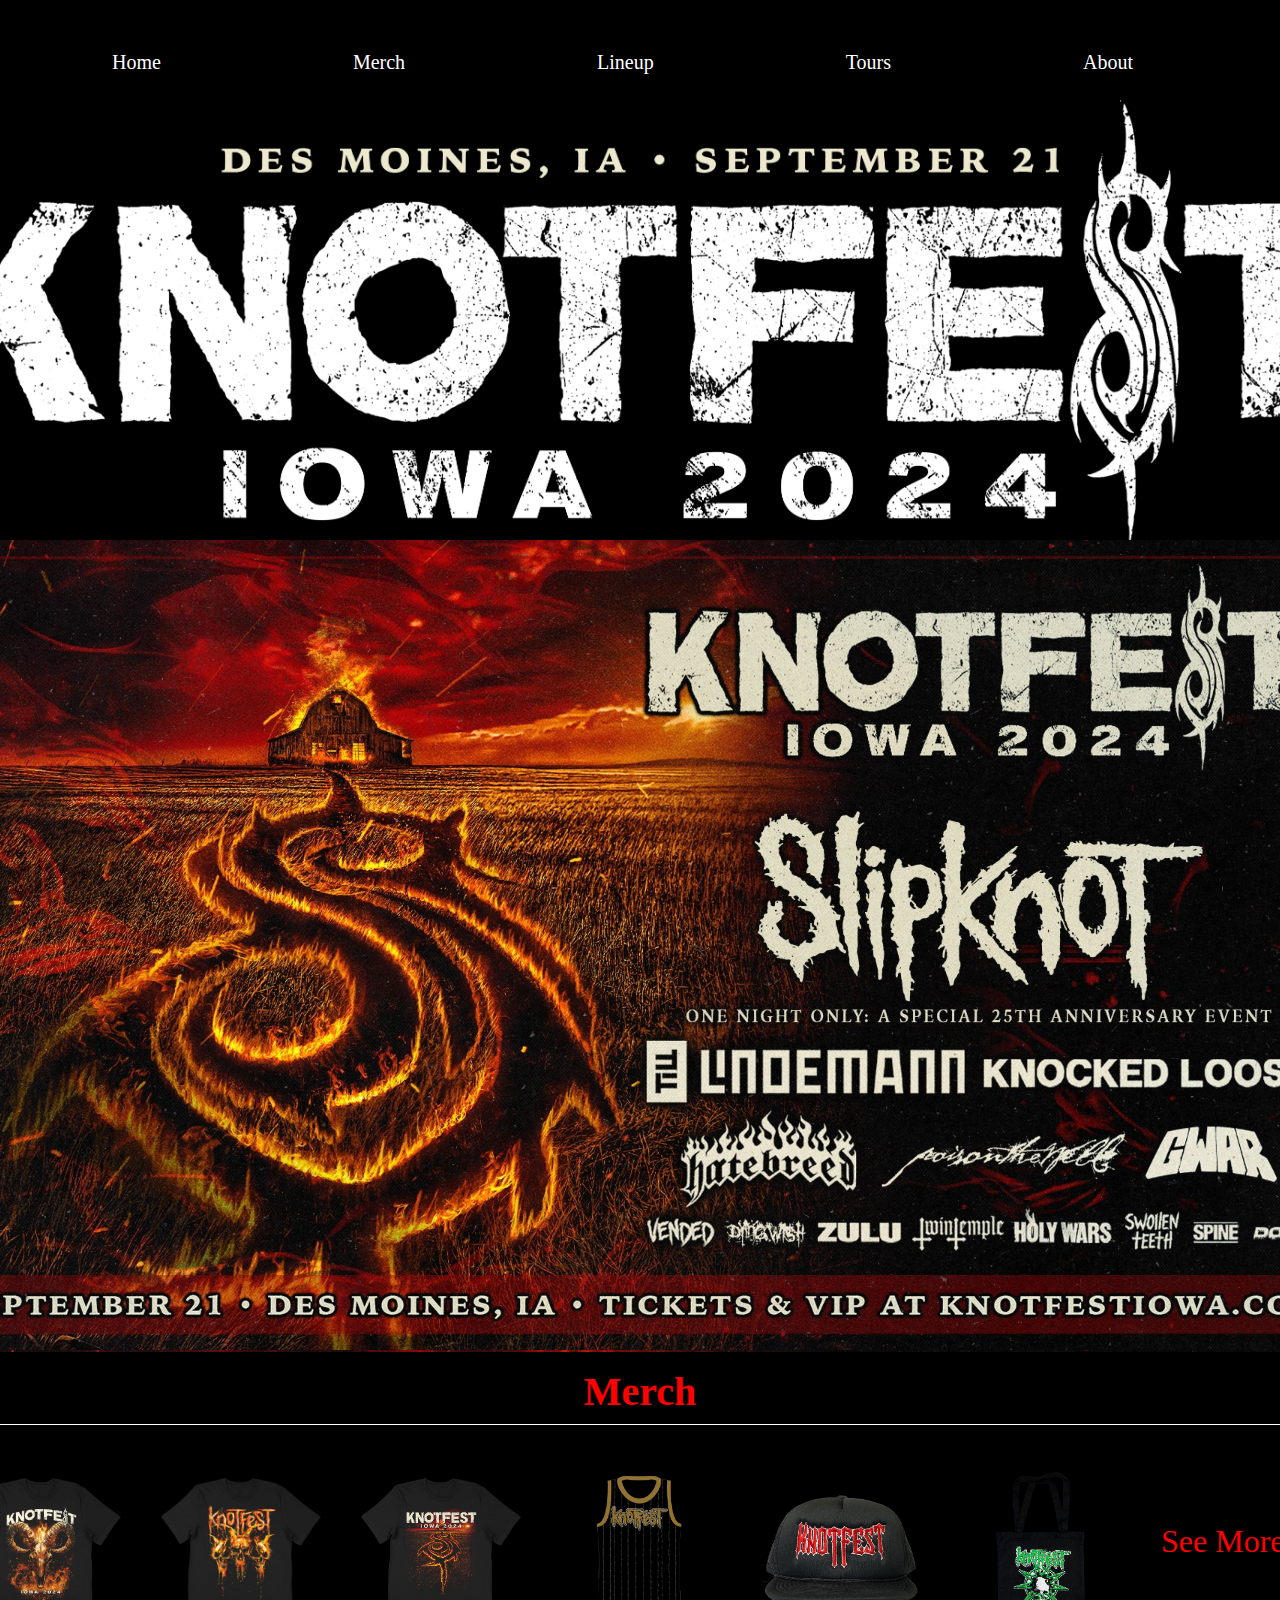
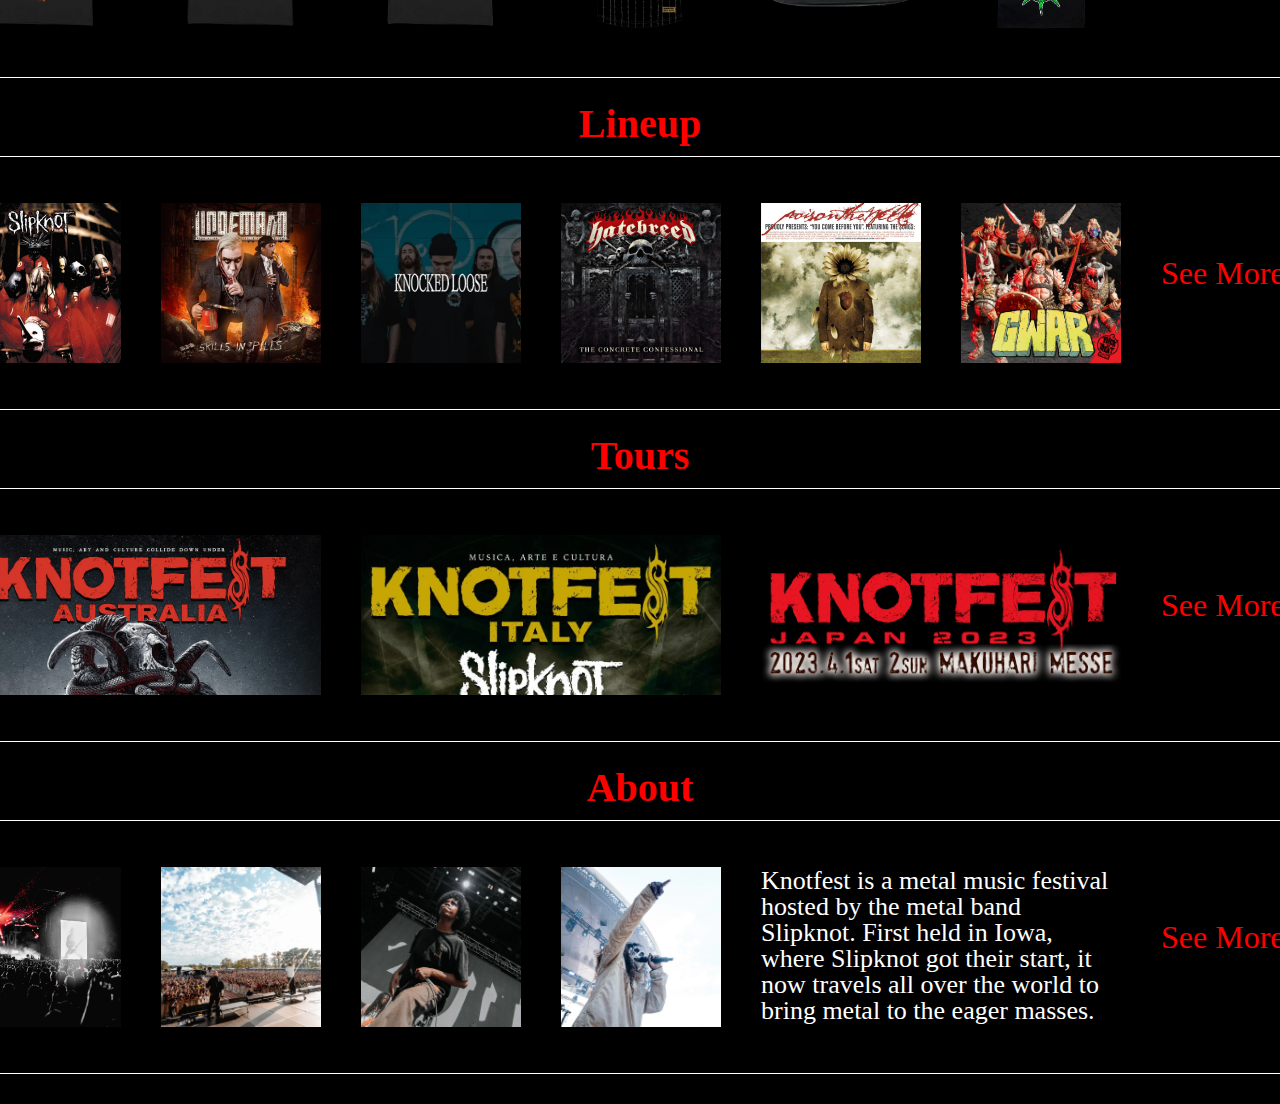
==== index.html @ 4ee6412b "Add files via upload" ====
<!DOCTYPE html>
<html>
	<head>
		<meta charset="UTF-8">

		<!-- CSS Files -->
		<link rel="stylesheet" href="css/reset.css" />
		<link rel="stylesheet" href="css/style.css" />

		<!-- All JS Files -->
		<script type="text/javascript" src="js/script.js"></script>
	
		<title>knotfest</title>
	
	</head>

	<body>
		<div class="whole">
			<div class="menu">
				<a class="link home" href="" target="_blank">Home</a>
				<a class="link capitalism" href="" target="_blank">Merch</a>
				<a class="link lineup" href="" target="_blank">Lineup</a>
				<!-- <a class="link photos" href="" target="_blank">Photos</a> -->
				<a class="link tours" href="" target="_blank">Tours</a>
				<a class="link about" href="" target="_blank">About</a>
			</div>

			<div class="bar"></div>

			<div class="hero"></div>

			<div class="everything">
				<div class="contents capitalism2">
					<h1 class="section">Merch</h1>
					<div class="box capiitalism3">
						<div class="capitalismInsidesLeft insidesLeft"></div>
						<div class="capitalismInsides2 insides"></div>
						<div class="capitalismInsides3 insides"></div>
						<div class="capitalismInsides4 insides"></div>
						<div class="capitalismInsides5 insides"></div>
						<div class="capitalismInsides6 insides"></div>
						<div class="capitalismInsides7 insides">
							<a class="seeMore capitalism5" href="" target="_blank">See More ></a>
						</div>

					</div>
				</div>
				<div class="contents lineup2">
					<h1 class="section">Lineup</h1>
					<div class="box lineup3">
						<div class="lineupInsidesLeft insidesLeft"></div>
						<div class="lineupInsides2 insides"></div>
						<div class="lineupInsides3 insides"></div>
						<div class="lineupInsides4 insides"></div>
						<div class="lineupInsides5 insides"></div>
						<div class="lineupInsides6 insides"></div>
						<div class="lineupInsides7 insides">
							<a class="seeMore lineup5" href="" target="_blank">See More ></a>
						</div>
					</div>
				</div>
				<!-- <div class="contents photos2">
					<h1 class="section">Photos</h1>
					<div class="box photos3">
						<div class="photosInsidesLeft insidesLeft"></div>
						<div class="photosInsides2 insides"></div>
						<div class="photosInsides3 insides"></div>
						<div class="photosInsides4 insides"></div>
						<div class="photosInsides5 insides"></div>
						<div class="photosInsides6 insides"></div>
						<div class="photosInsides7 insides">
							<a class="seeMore photos5" href="" target="_blank">See More ></a>
						</div>
					</div>
				</div> -->
				<div class="contents tours2">
					<h1 class="section">Tours</h1>
					<div class="box tours3">
						<div class="toursInsidesLeft insidesLeftBig"></div>
						<!-- <div class="toursInsides2 insides"></div> -->
						<div class="toursInsides3 insidesBig"></div>
						<!-- <div class="toursInsides4 insides"></div> -->
						<div class="toursInsides5 insidesBig"></div>
						<!-- <div class="toursInsides6 insides"></div> -->
						<div class="toursInsides7 insides">
							<a class="seeMore tours5" href="" target="_blank">See More ></a>
						</div>
					</div>
				</div>
				<div class="contents about2">
					<h1 class="section">About</h1>
					<div class="box about3">
						<div class="aboutInsidesLeft insidesLeft"></div>
						<div class="aboutInsides2 insides"></div>
						<div class="aboutInsides3 insides"></div>
						<div class="aboutInsides4 insides"></div>
						<div class="aboutInsides5 insidesBig">
							<p class="aboutInsides insidesAbout">Knotfest is a metal music festival hosted by the metal band Slipknot. First held in Iowa, where Slipknot got their start, it now travels all over the world to bring metal to the eager masses.</p>
						</div>
						<div class="aboutInsides7 insides">
							<a class="seeMore about5" href="" target="_blank">See More ></a>
						</div>
						<!-- <p class="aboutInsides insidesAbout">Knotfest is a metal music festival hosted by the metal band Slipknot. First held in Iowa, where Slipknot got their start, it now travels all over the world to bring metal to the eager masses.</p>
						<div class="aboutInsides insidesRight">
							<a class="seeMore about5" href="" target="_blank">See More ></a>
						</div> -->
					</div>
				</div>
			</div>
		</div>

	</body>

</html>
---- css/style.css ----
.whole {
    width: 100vw;
    height: 2704px;
    background: black;
}

.menu {
    width: 1440px;
    height: 100px;
    /* background: red; */
    left: 50%;
    top: 0px;
    transform: translate(-50%, 0%);
    position: relative;
    border-bottom: grey 10px;
}

.link {
    color: white;
    float: left;
    margin-left: 192px;
    margin-top: 52px;
    text-align: center;
    left: 50%;
    font-size: 20px;
    text-decoration: none;
}

.bar {
    width: 1440px;
    height: 440px;
    background: url(../images/biglogo.webp);
    background-size: 100%;
    /* margin-left: 10px;
    margin-right: 10px; */
    left: 50%;
    top: 0px;
    transform: translate(-50%, 0%);
    position: relative;
}

.hero {
    width: 1440px;
    height: 812px;
    background: url(../images/hero.jpg);
    background-size: 100%;
    left: 50%;
    top: 0px;
    transform: translate(-50%, 0%);
    position: relative;
}

.contents {
    width: 1440px;
    height: 312px;
    /* border: solid white 1px; */
    left: 50%;
    transform: translate(-50%, 0%);
    position: relative;
    margin-top: 20px;
}

.section {
    font-size: 40px;
    color: red;
    text-align: center;
}

.box {
    width: 1440px;
    height: 252px;
    border: solid white 1px;
    margin-top: 12px;
}

.aboutInsides {
    width: 360px;
    font-size: 26px;
    margin-top: 1px;
    color: white;
    text-align: left;
    left: 50%;
    top: 0px;
    transform: translate(-50%, 0%);
    position: relative;
    float: left;
}

.insidesLeft {
    width: 160px;
    height: 212px;
    background: white;
    float: left;
    margin-left: 40px;
    margin-right: 20px;
    margin-top: 20px;
    margin-bottom: 20px;
}

.insides {
    width: 160px;
    height: 212px;
    background: white;
    margin: 20px;
    float: left;
}

.insidesLeftBig {
    width: 360px;
    height: 160px;
    background: red;
    margin: 20px;
    margin-left: 40px;
    float: left;
    margin-top: 46px;
}

.insidesBig {
    width: 360px;
    height: 160px;
    /* background: red; */
    margin: 20px;
    float: left;
    margin-top: 46px;
}

.seeMore {
    font-size: 32px;
    color: red;
    /* text-align: center; */
    text-decoration: none;
    top: 80px;
    position: relative;
}

.capitalismInsidesLeft {
    background: url("../images/Merch01.webp") center fixed no-repeat;
    background-size: 100%;
}

.capitalismInsides2 {
    background: url("../images/Merch02.webp") center fixed no-repeat;
    background-size: 100%;
}

.capitalismInsides3 {
    background: url("../images/Merch03.webp") center fixed no-repeat;
    background-size: 100%;
}

.capitalismInsides4 {
    background: url("../images/Merch04.webp") center fixed no-repeat;
    background-size: 100%;
}

.capitalismInsides5 {
    background: url("../images/Merch05.webp") center fixed no-repeat;
    background-size: 100%;
}

.capitalismInsides6 {
    background: url("../images/Merch06.webp") center fixed no-repeat;
    background-size: 100%;
}

.capitalismInsides7 {
    background: url("");
    background-size: 100%;
}


.lineupInsidesLeft {
    background: url("../images/Lineup\ Slipknot.jfif") center fixed no-repeat;
    background-size: 100%;
}

.lineupInsides2 {
    background: url("../images/Lineup\ Lindemann.webp") center fixed no-repeat;
    background-size: 100%;
}

.lineupInsides3 {
    background: url("../images/Lineup\ Knocked\ Loose.webp") center fixed no-repeat;
    background-size: 100%;
}

.lineupInsides4 {
    background: url("../images/Lineup\ Hatebreed.jpeg") center fixed no-repeat;
    background-size: 100%;
}

.lineupInsides5 {
    background: url("../images/Lineup\ Poison\ the\ Well.jfif") center fixed no-repeat;
    background-size: 100%;
}

.lineupInsides6 {
    background: url("../images/Lineup\ Gwar.webp") center fixed no-repeat;
    background-size: 100%;
}

.lineupInsides7 {
    background: url("");
    background-size: 100%;
}


.toursInsidesLeft {
    background: url("../images/toursAustralia.webp") top center fixed no-repeat;
    background-size: 135%;
}

.toursInsides3 {
    background: url("../images/toursItaly.webp") top center fixed no-repeat;
    background-size: 105%;
}

.toursInsides5 {
    background: url("../images/toursJapan.png") center fixed no-repeat;
    background-size: 100%;
}

.toursInsides7 {
    background: url("");
    background-size: 100%;
}


.aboutInsidesLeft {
    background: url("../images/Image01.webp") center fixed no-repeat;
    background-size: 150%;
}

.aboutInsides2 {
    background: url("../images/Image02.webp") center fixed no-repeat;
    background-size: 150%;
}

.aboutInsides3 {
    background: url("../images/Image03.webp") center fixed no-repeat;
    background-size: 150%;
}

.aboutInsides4 {
    background: url("../images/Image04.webp") center fixed no-repeat;
    background-size: 150%;
}

.aboutInsides5 {

}

.aboutInsides7 {
    background: url("");
    background-size: 100%;
}

.insidesRight {
    float: left;
    right: 40px;
}
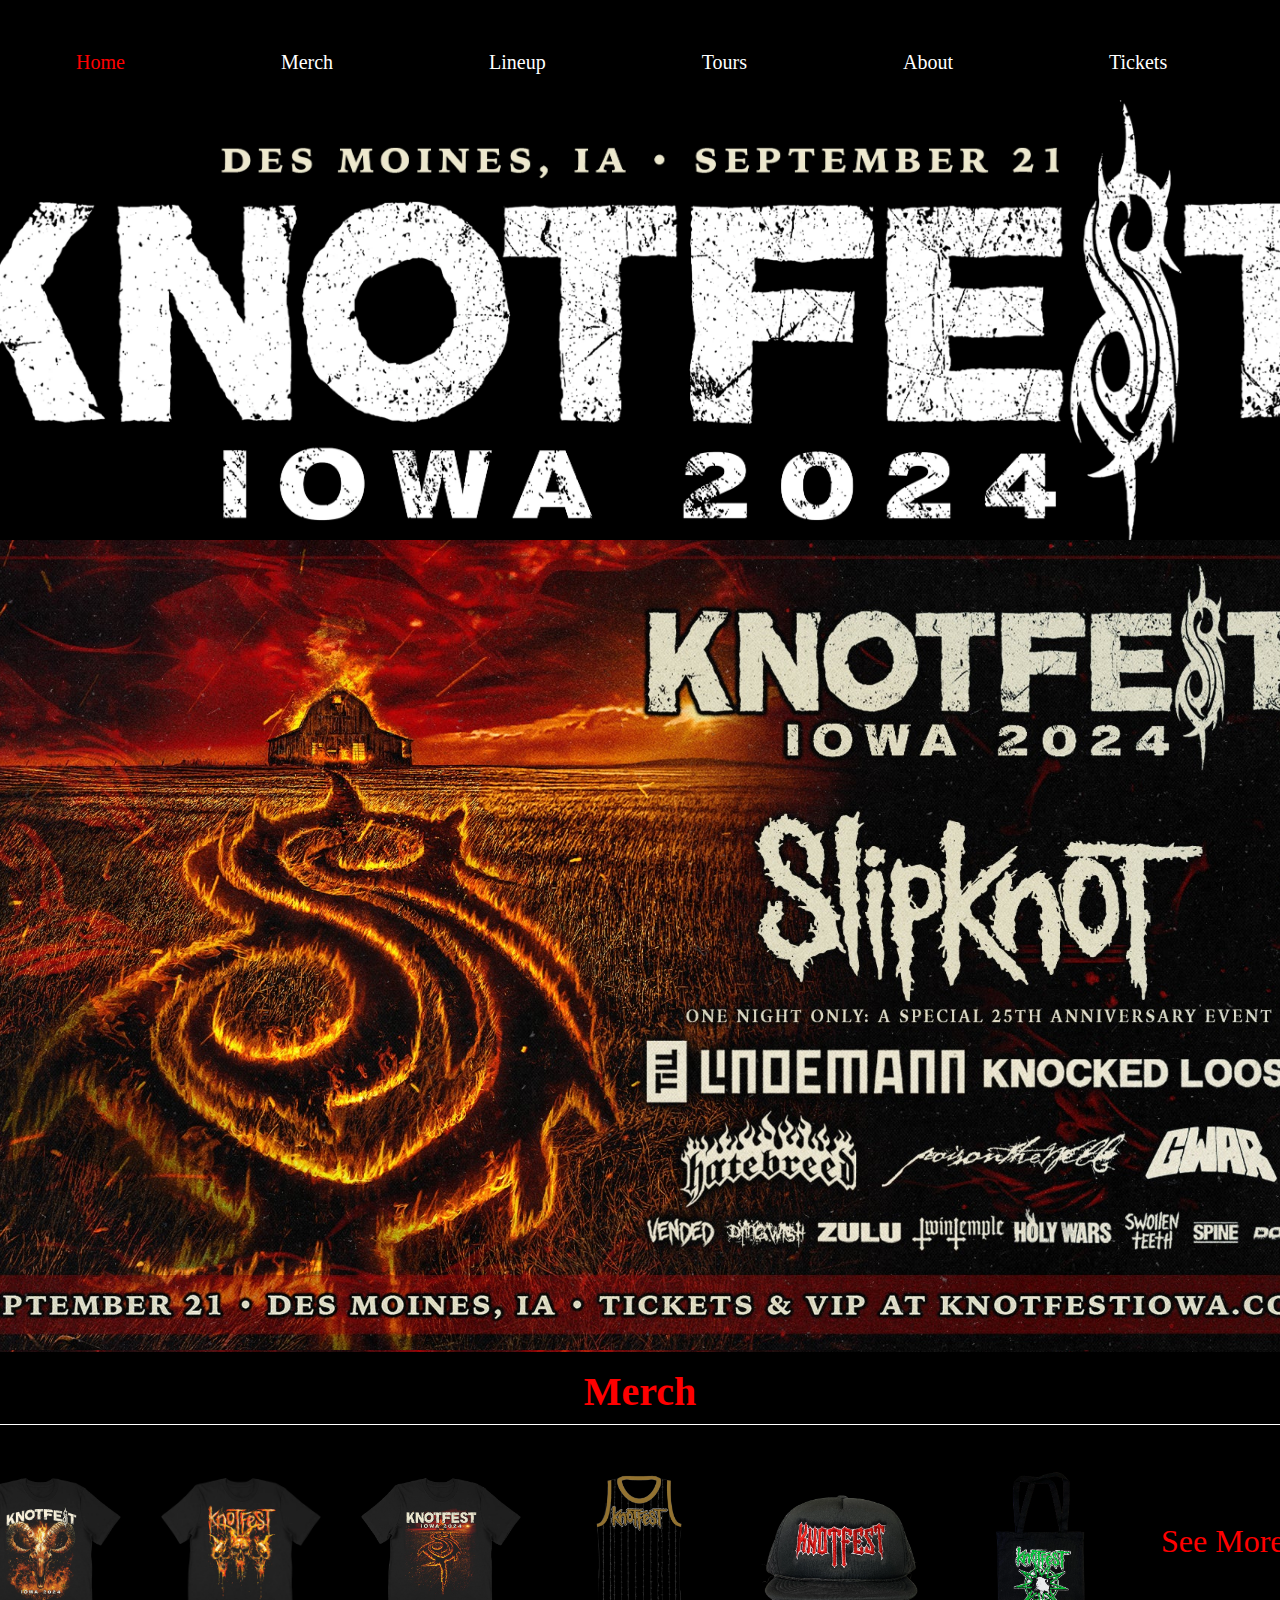
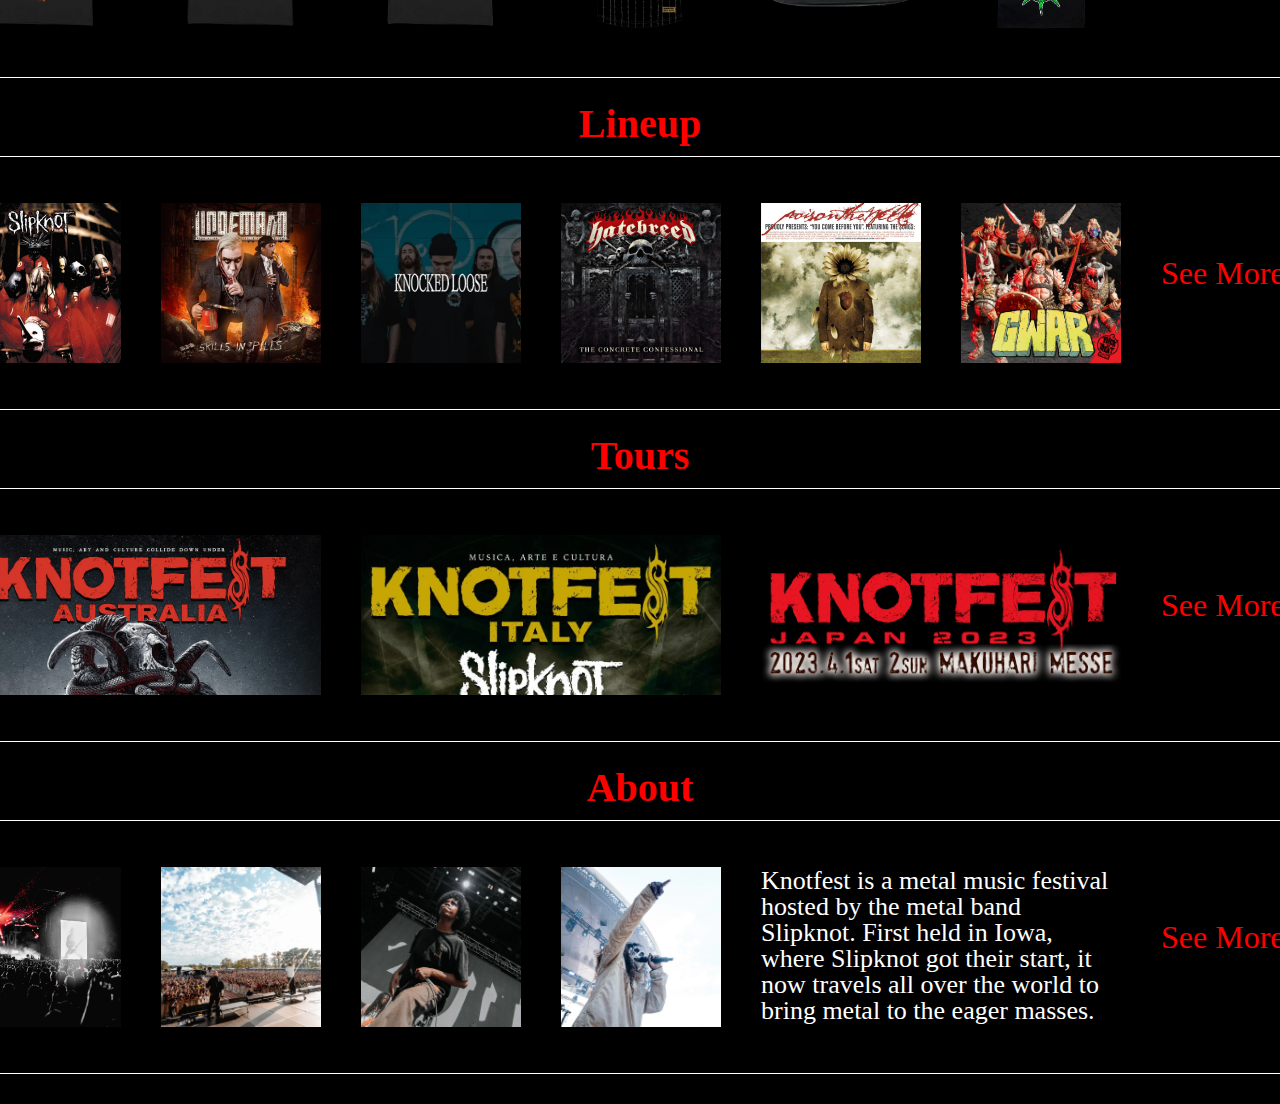
==== commit 26bb8fdd: "Add files via upload" ====
--- a/index.html
+++ b/index.html
@@ -5,7 +5,7 @@
 
 		<!-- CSS Files -->
 		<link rel="stylesheet" href="css/reset.css" />
-		<link rel="stylesheet" href="css/style.css" />
+		<link rel="stylesheet" href="css/homestyle.css" />
 
 		<!-- All JS Files -->
 		<script type="text/javascript" src="js/script.js"></script>
@@ -17,12 +17,13 @@
 	<body>
 		<div class="whole">
 			<div class="menu">
-				<a class="link home" href="" target="_blank">Home</a>
-				<a class="link capitalism" href="" target="_blank">Merch</a>
+				<a class="link home" href="index.html" target="_blank">Home</a>
+				<a class="link capitalism" href="merch.html" target="_blank">Merch</a>
 				<a class="link lineup" href="" target="_blank">Lineup</a>
 				<!-- <a class="link photos" href="" target="_blank">Photos</a> -->
 				<a class="link tours" href="" target="_blank">Tours</a>
 				<a class="link about" href="" target="_blank">About</a>
+				<a class="link tickets" href="" target="_blank">Tickets</a>
 			</div>
 
 			<div class="bar"></div>
@@ -40,7 +41,7 @@
 						<div class="capitalismInsides5 insides"></div>
 						<div class="capitalismInsides6 insides"></div>
 						<div class="capitalismInsides7 insides">
-							<a class="seeMore capitalism5" href="" target="_blank">See More ></a>
+							<a class="seeMore capitalism5" href="merch.html" target="_blank">See More ></a>
 						</div>
 
 					</div>
--- a/css/homestyle.css
+++ b/css/homestyle.css
@@ -0,0 +1,265 @@
+.whole {
+    width: 100vw;
+    height: 2704px;
+    background: black;
+}
+
+.menu {
+    width: 1440px;
+    height: 100px;
+    /* background: red; */
+    left: 50%;
+    top: 0px;
+    transform: translate(-50%, 0%);
+    position: relative;
+    border-bottom: grey 10px;
+}
+
+.link {
+    color: white;
+    float: left;
+    margin-left: 156px;
+    margin-top: 52px;
+    text-align: center;
+    left: 50%;
+    font-size: 20px;
+    text-decoration: none;
+}
+
+.home {
+    color: red;
+}
+
+.bar {
+    width: 1440px;
+    height: 440px;
+    background: url(../images/biglogo.webp);
+    background-size: 100%;
+    /* margin-left: 10px;
+    margin-right: 10px; */
+    left: 50%;
+    top: 0px;
+    transform: translate(-50%, 0%);
+    position: relative;
+}
+
+.hero {
+    width: 1440px;
+    height: 812px;
+    background: url(../images/hero.jpg);
+    background-size: 100%;
+    left: 50%;
+    top: 0px;
+    transform: translate(-50%, 0%);
+    position: relative;
+}
+
+.contents {
+    width: 1440px;
+    height: 312px;
+    /* border: solid white 1px; */
+    left: 50%;
+    transform: translate(-50%, 0%);
+    position: relative;
+    margin-top: 20px;
+}
+
+.section {
+    font-size: 40px;
+    color: red;
+    text-align: center;
+}
+
+.box {
+    width: 1440px;
+    height: 252px;
+    border: solid white 1px;
+    margin-top: 12px;
+}
+
+.aboutInsides {
+    width: 360px;
+    font-size: 26px;
+    margin-top: 1px;
+    color: white;
+    text-align: left;
+    left: 50%;
+    top: 0px;
+    transform: translate(-50%, 0%);
+    position: relative;
+    float: left;
+}
+
+.insidesLeft {
+    width: 160px;
+    height: 212px;
+    background: white;
+    float: left;
+    margin-left: 40px;
+    margin-right: 20px;
+    margin-top: 20px;
+    margin-bottom: 20px;
+}
+
+.insides {
+    width: 160px;
+    height: 212px;
+    background: white;
+    margin: 20px;
+    float: left;
+}
+
+.insidesLeftBig {
+    width: 360px;
+    height: 160px;
+    background: red;
+    margin: 20px;
+    margin-left: 40px;
+    float: left;
+    margin-top: 46px;
+}
+
+.insidesBig {
+    width: 360px;
+    height: 160px;
+    /* background: red; */
+    margin: 20px;
+    float: left;
+    margin-top: 46px;
+}
+
+.seeMore {
+    font-size: 32px;
+    color: red;
+    /* text-align: center; */
+    text-decoration: none;
+    top: 80px;
+    position: relative;
+}
+
+.capitalismInsidesLeft {
+    background: url("../images/Merch01.webp") center fixed no-repeat;
+    background-size: 100%;
+}
+
+.capitalismInsides2 {
+    background: url("../images/Merch02.webp") center fixed no-repeat;
+    background-size: 100%;
+}
+
+.capitalismInsides3 {
+    background: url("../images/Merch03.webp") center fixed no-repeat;
+    background-size: 100%;
+}
+
+.capitalismInsides4 {
+    background: url("../images/Merch04.webp") center fixed no-repeat;
+    background-size: 100%;
+}
+
+.capitalismInsides5 {
+    background: url("../images/Merch05.webp") center fixed no-repeat;
+    background-size: 100%;
+}
+
+.capitalismInsides6 {
+    background: url("../images/Merch06.webp") center fixed no-repeat;
+    background-size: 100%;
+}
+
+.capitalismInsides7 {
+    background: url("");
+    background-size: 100%;
+}
+
+
+.lineupInsidesLeft {
+    background: url("../images/Lineup\ Slipknot.jfif") center fixed no-repeat;
+    background-size: 100%;
+}
+
+.lineupInsides2 {
+    background: url("../images/Lineup\ Lindemann.webp") center fixed no-repeat;
+    background-size: 100%;
+}
+
+.lineupInsides3 {
+    background: url("../images/Lineup\ Knocked\ Loose.webp") center fixed no-repeat;
+    background-size: 100%;
+}
+
+.lineupInsides4 {
+    background: url("../images/Lineup\ Hatebreed.jpeg") center fixed no-repeat;
+    background-size: 100%;
+}
+
+.lineupInsides5 {
+    background: url("../images/Lineup\ Poison\ the\ Well.jfif") center fixed no-repeat;
+    background-size: 100%;
+}
+
+.lineupInsides6 {
+    background: url("../images/Lineup\ Gwar.webp") center fixed no-repeat;
+    background-size: 100%;
+}
+
+.lineupInsides7 {
+    background: url("");
+    background-size: 100%;
+}
+
+
+.toursInsidesLeft {
+    background: url("../images/toursAustralia.webp") top center fixed no-repeat;
+    background-size: 135%;
+}
+
+.toursInsides3 {
+    background: url("../images/toursItaly.webp") top center fixed no-repeat;
+    background-size: 105%;
+}
+
+.toursInsides5 {
+    background: url("../images/toursJapan.png") center fixed no-repeat;
+    background-size: 100%;
+}
+
+.toursInsides7 {
+    background: url("");
+    background-size: 100%;
+}
+
+
+.aboutInsidesLeft {
+    background: url("../images/Image01.webp") center fixed no-repeat;
+    background-size: 150%;
+}
+
+.aboutInsides2 {
+    background: url("../images/Image02.webp") center fixed no-repeat;
+    background-size: 150%;
+}
+
+.aboutInsides3 {
+    background: url("../images/Image03.webp") center fixed no-repeat;
+    background-size: 150%;
+}
+
+.aboutInsides4 {
+    background: url("../images/Image04.webp") center fixed no-repeat;
+    background-size: 150%;
+}
+
+.aboutInsides5 {
+
+}
+
+.aboutInsides7 {
+    background: url("");
+    background-size: 100%;
+}
+
+.insidesRight {
+    float: left;
+    right: 40px;
+}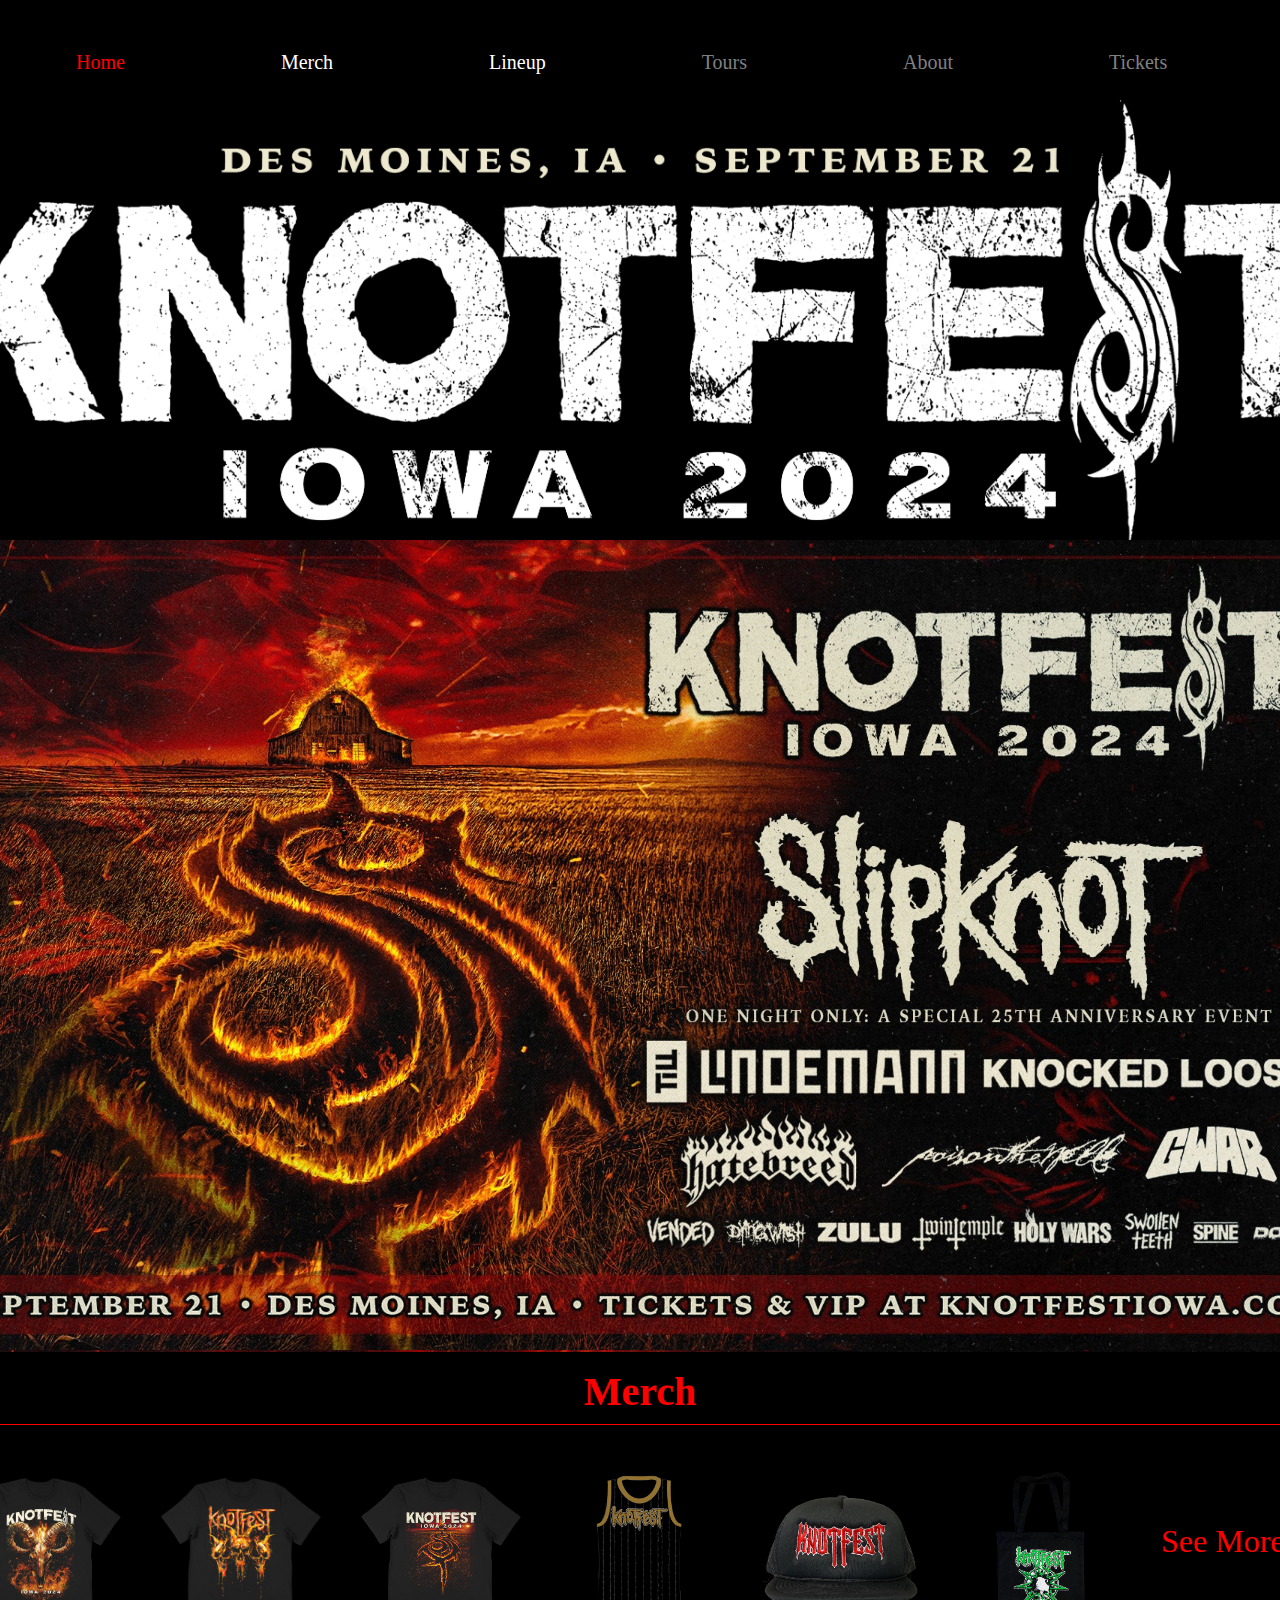
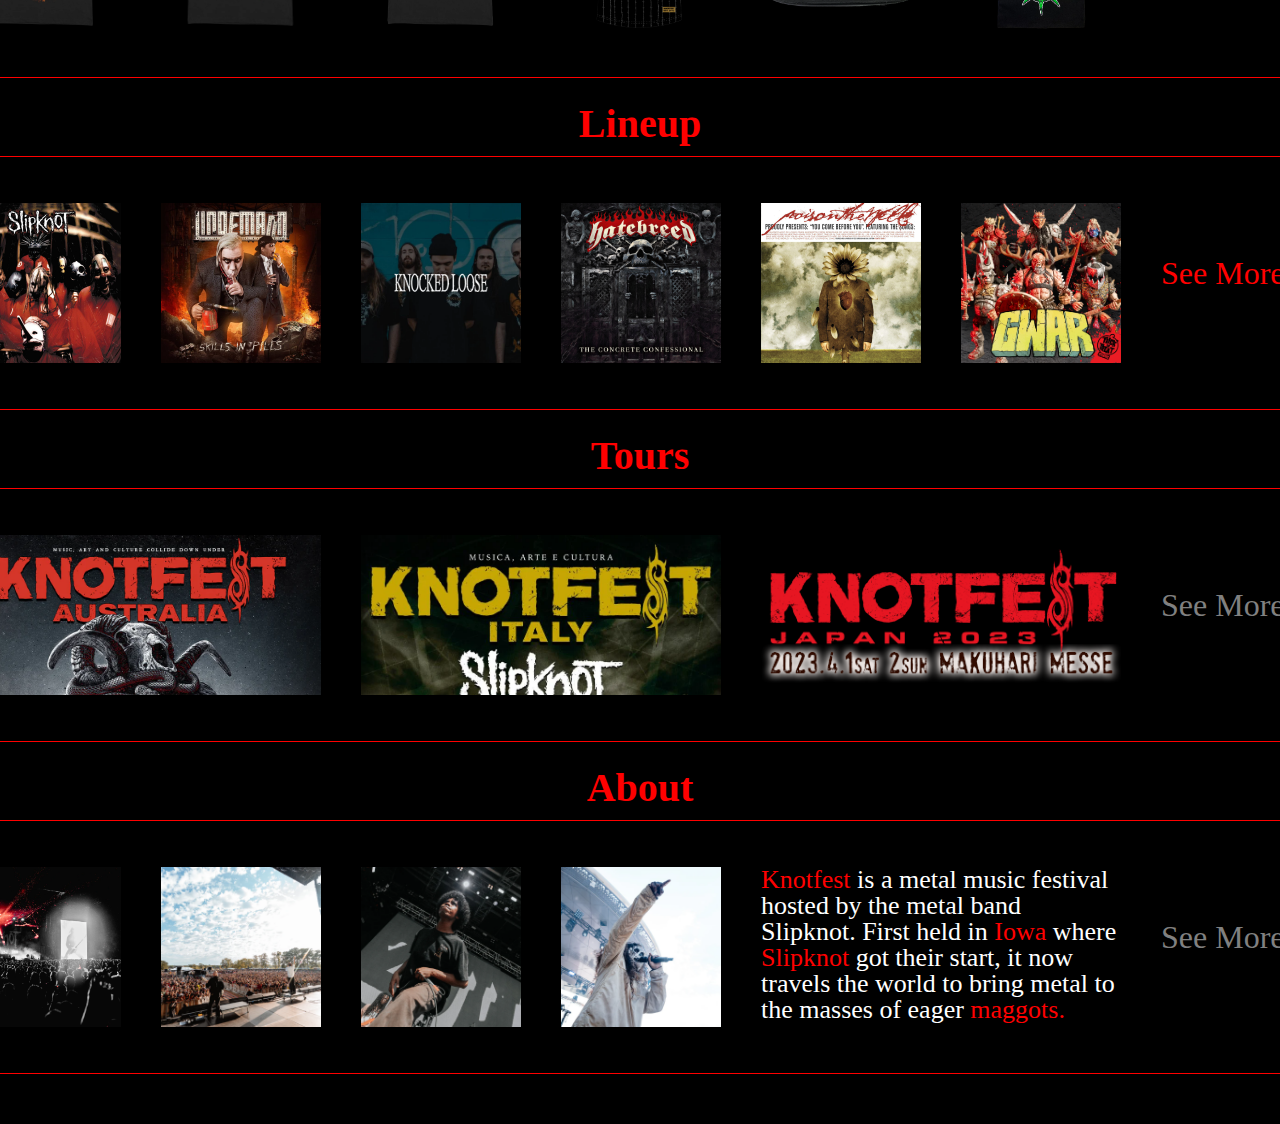
==== commit 2984b8fe: "Add files via upload" ====
--- a/index.html
+++ b/index.html
@@ -19,11 +19,11 @@
 			<div class="menu">
 				<a class="link home" href="index.html" target="_blank">Home</a>
 				<a class="link capitalism" href="merch.html" target="_blank">Merch</a>
-				<a class="link lineup" href="" target="_blank">Lineup</a>
+				<a class="link lineup" href="lineup.html" target="_blank">Lineup</a>
 				<!-- <a class="link photos" href="" target="_blank">Photos</a> -->
-				<a class="link tours" href="" target="_blank">Tours</a>
-				<a class="link about" href="" target="_blank">About</a>
-				<a class="link tickets" href="" target="_blank">Tickets</a>
+				<a class="link2 tours" href="" target="_blank">Tours</a>
+				<a class="link2 about" href="" target="_blank">About</a>
+				<a class="link2 tickets" href="" target="_blank">Tickets</a>
 			</div>
 
 			<div class="bar"></div>
@@ -56,24 +56,10 @@
 						<div class="lineupInsides5 insides"></div>
 						<div class="lineupInsides6 insides"></div>
 						<div class="lineupInsides7 insides">
-							<a class="seeMore lineup5" href="" target="_blank">See More ></a>
+							<a class="seeMore lineup5" href="lineup.html" target="_blank">See More ></a>
 						</div>
 					</div>
 				</div>
-				<!-- <div class="contents photos2">
-					<h1 class="section">Photos</h1>
-					<div class="box photos3">
-						<div class="photosInsidesLeft insidesLeft"></div>
-						<div class="photosInsides2 insides"></div>
-						<div class="photosInsides3 insides"></div>
-						<div class="photosInsides4 insides"></div>
-						<div class="photosInsides5 insides"></div>
-						<div class="photosInsides6 insides"></div>
-						<div class="photosInsides7 insides">
-							<a class="seeMore photos5" href="" target="_blank">See More ></a>
-						</div>
-					</div>
-				</div> -->
 				<div class="contents tours2">
 					<h1 class="section">Tours</h1>
 					<div class="box tours3">
@@ -84,7 +70,7 @@
 						<div class="toursInsides5 insidesBig"></div>
 						<!-- <div class="toursInsides6 insides"></div> -->
 						<div class="toursInsides7 insides">
-							<a class="seeMore tours5" href="" target="_blank">See More ></a>
+							<a class="seeMore2 tours5" href="" target="_blank">See More ></a>
 						</div>
 					</div>
 				</div>
@@ -96,15 +82,11 @@
 						<div class="aboutInsides3 insides"></div>
 						<div class="aboutInsides4 insides"></div>
 						<div class="aboutInsides5 insidesBig">
-							<p class="aboutInsides insidesAbout">Knotfest is a metal music festival hosted by the metal band Slipknot. First held in Iowa, where Slipknot got their start, it now travels all over the world to bring metal to the eager masses.</p>
+							<p class="aboutInsides insidesAbout"><span class="redText knotfest">Knotfest</span> is a metal music festival hosted by the metal band Slipknot. First held in <span class="redText iowa">Iowa</span> where <span class="redText slipknot">Slipknot</span> got their start, it now travels the world to bring metal to the masses of eager <span class="redText maggots">maggots.</span></p>
 						</div>
 						<div class="aboutInsides7 insides">
-							<a class="seeMore about5" href="" target="_blank">See More ></a>
+							<a class="seeMore2 about5" href="" target="_blank">See More ></a>
 						</div>
-						<!-- <p class="aboutInsides insidesAbout">Knotfest is a metal music festival hosted by the metal band Slipknot. First held in Iowa, where Slipknot got their start, it now travels all over the world to bring metal to the eager masses.</p>
-						<div class="aboutInsides insidesRight">
-							<a class="seeMore about5" href="" target="_blank">See More ></a>
-						</div> -->
 					</div>
 				</div>
 			</div>
--- a/css/homestyle.css
+++ b/css/homestyle.css
@@ -1,6 +1,6 @@
 .whole {
     width: 100vw;
-    height: 2704px;
+    height: 2724px;
     background: black;
 }
 
@@ -26,6 +26,17 @@
     text-decoration: none;
 }
 
+.link2 {
+    color: gray;
+    float: left;
+    margin-left: 156px;
+    margin-top: 52px;
+    text-align: center;
+    left: 50%;
+    font-size: 20px;
+    text-decoration: none;
+}
+
 .home {
     color: red;
 }
@@ -73,14 +84,19 @@
 .box {
     width: 1440px;
     height: 252px;
-    border: solid white 1px;
+    border: solid red 1px;
     margin-top: 12px;
+}
+
+.redText {
+    color: red;
 }
 
 .aboutInsides {
     width: 360px;
     font-size: 26px;
-    margin-top: 1px;
+    /* letter-spacing: 0.3px; */
+    /* margin-top: 1px; */
     color: white;
     text-align: left;
     left: 50%;
@@ -137,6 +153,15 @@
     position: relative;
 }
 
+.seeMore2 {
+    font-size: 32px;
+    color: gray;
+    /* text-align: center; */
+    text-decoration: none;
+    top: 80px;
+    position: relative;
+}
+
 .capitalismInsidesLeft {
     background: url("../images/Merch01.webp") center fixed no-repeat;
     background-size: 100%;
@@ -174,32 +199,32 @@
 
 
 .lineupInsidesLeft {
-    background: url("../images/Lineup\ Slipknot.jfif") center fixed no-repeat;
+    background: url("../images/lineup01.jfif") center fixed no-repeat;
     background-size: 100%;
 }
 
 .lineupInsides2 {
-    background: url("../images/Lineup\ Lindemann.webp") center fixed no-repeat;
+    background: url("../images/lineup02.webp") center fixed no-repeat;
     background-size: 100%;
 }
 
 .lineupInsides3 {
-    background: url("../images/Lineup\ Knocked\ Loose.webp") center fixed no-repeat;
+    background: url("../images/lineup03.webp") center fixed no-repeat;
     background-size: 100%;
 }
 
 .lineupInsides4 {
-    background: url("../images/Lineup\ Hatebreed.jpeg") center fixed no-repeat;
+    background: url("../images/lineup04.jpeg") center fixed no-repeat;
     background-size: 100%;
 }
 
 .lineupInsides5 {
-    background: url("../images/Lineup\ Poison\ the\ Well.jfif") center fixed no-repeat;
+    background: url("../images/lineup05.jfif") center fixed no-repeat;
     background-size: 100%;
 }
 
 .lineupInsides6 {
-    background: url("../images/Lineup\ Gwar.webp") center fixed no-repeat;
+    background: url("../images/lineup09.webp") center fixed no-repeat;
     background-size: 100%;
 }
 
